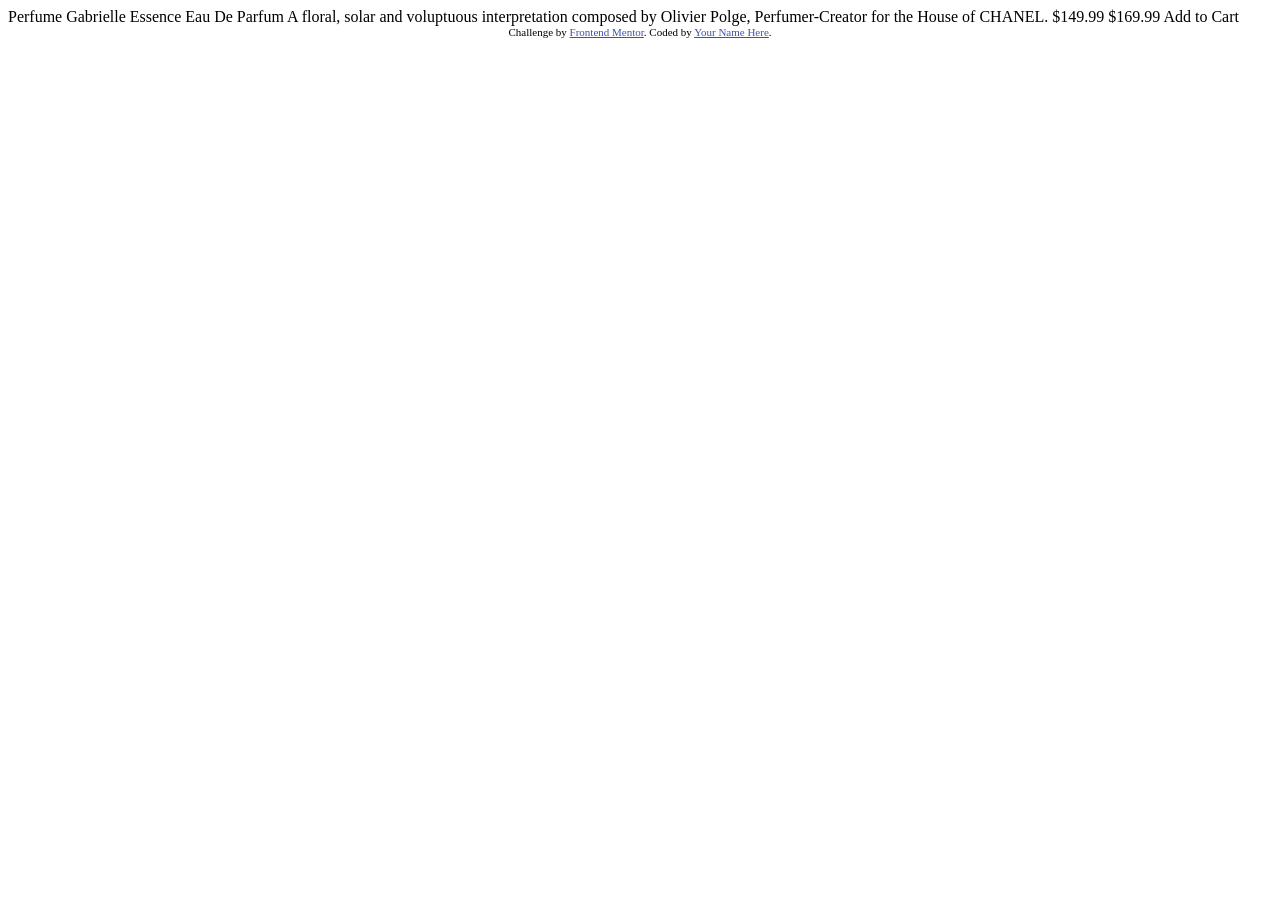
==== product-preview-card-component-main/index.html @ 36876648 "added files for Product preview card component challenge" ====
<!DOCTYPE html>
<html lang="en">
<head>
  <meta charset="UTF-8">
  <meta name="viewport" content="width=device-width, initial-scale=1.0"> <!-- displays site properly based on user's device -->

  <link rel="icon" type="image/png" sizes="32x32" href="./images/favicon-32x32.png">
  
  <title>Frontend Mentor | Product preview card component</title>

  <!-- Feel free to remove these styles or customise in your own stylesheet 👍 -->
  <style>
    .attribution { font-size: 11px; text-align: center; }
    .attribution a { color: hsl(228, 45%, 44%); }
  </style>
</head>
<body>

  Perfume

  Gabrielle Essence Eau De Parfum

  A floral, solar and voluptuous interpretation composed by Olivier Polge, 
  Perfumer-Creator for the House of CHANEL.

  $149.99
  $169.99

  Add to Cart
  
  <div class="attribution">
    Challenge by <a href="https://www.frontendmentor.io?ref=challenge" target="_blank">Frontend Mentor</a>. 
    Coded by <a href="#">Your Name Here</a>.
  </div>
</body>
</html>
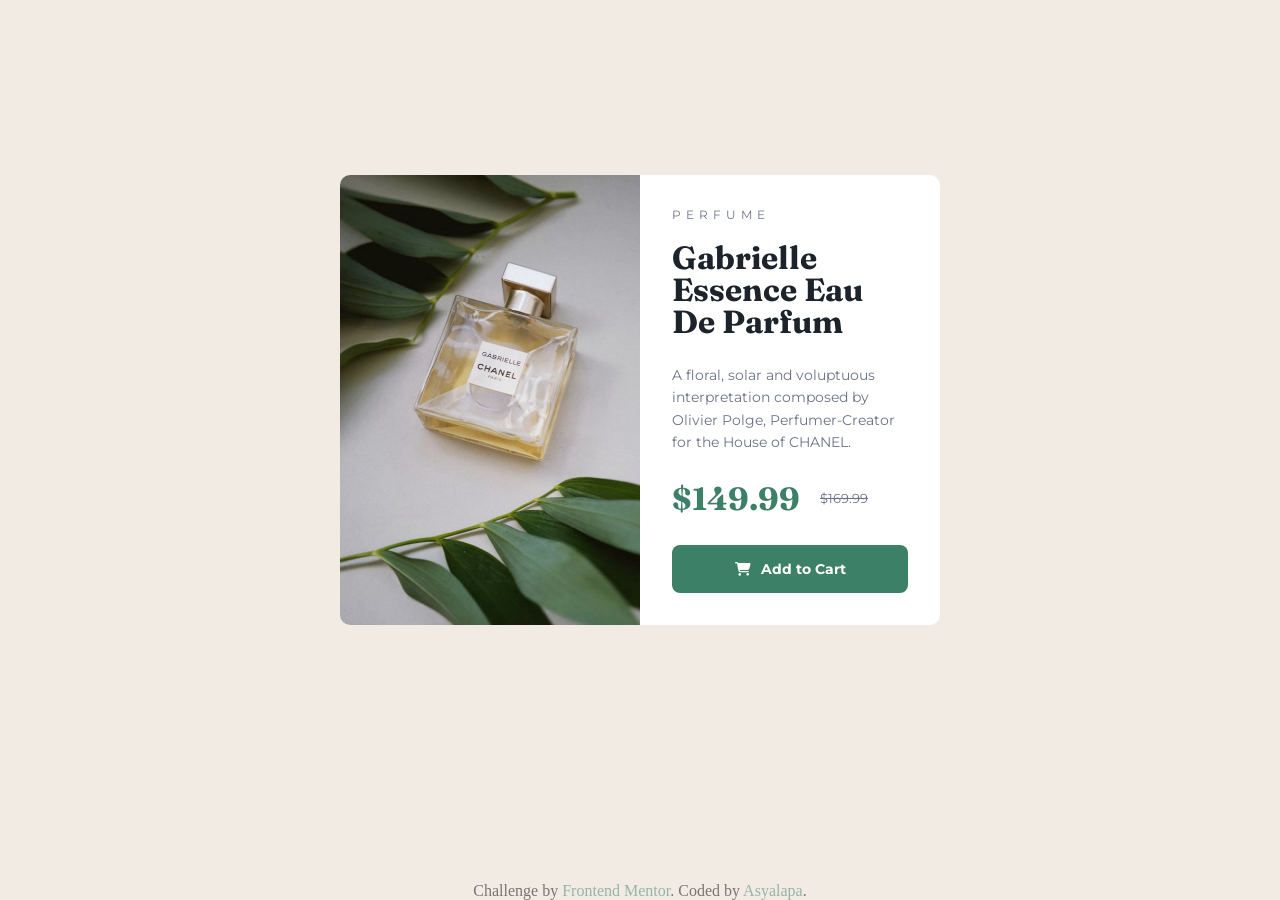
==== commit 640a8e85: "complete product preview card component challenge" ====
--- a/product-preview-card-component-main/index.html
+++ b/product-preview-card-component-main/index.html
@@ -2,35 +2,37 @@
 <html lang="en">
 <head>
   <meta charset="UTF-8">
-  <meta name="viewport" content="width=device-width, initial-scale=1.0"> <!-- displays site properly based on user's device -->
-
+  <meta name="viewport" content="width=device-width, initial-scale=1.0"> 
   <link rel="icon" type="image/png" sizes="32x32" href="./images/favicon-32x32.png">
-  
   <title>Frontend Mentor | Product preview card component</title>
-
-  <!-- Feel free to remove these styles or customise in your own stylesheet 👍 -->
-  <style>
-    .attribution { font-size: 11px; text-align: center; }
-    .attribution a { color: hsl(228, 45%, 44%); }
-  </style>
+  <link rel="preconnect" href="https://fonts.googleapis.com">
+  <link rel="preconnect" href="https://fonts.gstatic.com" crossorigin>
+  <link href="https://fonts.googleapis.com/css2?family=Fraunces:opsz,wght@9..144,700&family=Montserrat:wght@500..700&display=swap" rel="stylesheet">
+  <link rel="stylesheet" href="https://cdnjs.cloudflare.com/ajax/libs/font-awesome/6.4.0/css/all.min.css">
+  <link rel="stylesheet" href="./style.css">
 </head>
 <body>
+  <article class="card">
+    <div class="card-img-box">
+    </div>
+    <div class="card-text">
+      <p class="card-type">Perfume</p>
+      <h1 class="card-title">Gabrielle Essence Eau De Parfum</h1>
+      <p class="card-description">A floral, solar and voluptuous interpretation composed by Olivier Polge, 
+        Perfumer-Creator for the House of CHANEL.</p>
+      <div class="card-price">
+        <h2 class="card-price-value">$149.99</h2>
+        <p class="card-price-discount">$169.99</p>
+      </div>
+      <button class="card-btn">
+        <i class="fa-solid fa-cart-shopping"></i> Add to Cart
+      </button>
+    </div>
+  </article>
 
-  Perfume
-
-  Gabrielle Essence Eau De Parfum
-
-  A floral, solar and voluptuous interpretation composed by Olivier Polge, 
-  Perfumer-Creator for the House of CHANEL.
-
-  $149.99
-  $169.99
-
-  Add to Cart
-  
-  <div class="attribution">
+  <footer class="footer">
     Challenge by <a href="https://www.frontendmentor.io?ref=challenge" target="_blank">Frontend Mentor</a>. 
-    Coded by <a href="#">Your Name Here</a>.
-  </div>
+    Coded by <a href="https://github.com/Asyalapa" target="_blank">Asyalapa</a>.
+  </footer>
 </body>
 </html>
--- a/product-preview-card-component-main/style.css
+++ b/product-preview-card-component-main/style.css
@@ -0,0 +1,184 @@
+:root {
+  /* Fonts */
+  --font-family-primary: 'Montserrat', sans-serif;
+  --font-family-secondary: 'Fraunces', serif;
+
+  /* Colors */
+  --primary-color: hsl(158, 36%, 37%);
+  --active-color: hsl(158, 42%, 18%);
+  --title-color: hsl(212, 21%, 14%);
+  --text-color: hsl(228, 12%, 48%);
+  --bg-color: hsl(30, 38%, 92%);
+  --bg-card-color: hsl(0, 0%, 100%);
+
+  /* Font Sizes */
+  --font-size-xl: calc(32 / 16 * 1rem);
+  --font-size-md: calc(14 / 16 * 1rem);
+  --font-size-ul: calc(13 / 16 * 1rem);
+  --font-size-sm: calc(12 / 16 * 1rem);
+
+  /* Layout */
+  --container-width: calc(600 / 16 * 1rem);
+  --border-radius: calc(10 / 16 * 1rem);
+  --border-radius-btn: calc(8 / 16 * 1rem);
+  
+  /* Screen Sizes */
+  --xs-width: 320px;
+  --mobile-width: 375px;
+  --desktop-width: 1440px;
+}
+
+* {
+  margin: 0;
+  padding: 0;
+  box-sizing: border-box;
+}
+
+html {
+  scroll-behavior: smooth;
+}
+
+body {
+  position: relative;
+  padding: 175px 16px;
+  width: 100%;
+  height: 100vh;
+  display: flex;
+  flex-direction: column;
+  align-items: center;
+  background-color: var(--bg-color);
+}
+
+.card {
+  max-width: var(--container-width);
+  display: flex;
+  flex-wrap: nowrap;
+  background-color: var(--bg-card-color);
+  border-radius: var(--border-radius);
+  font-family: var(--font-family-primary);
+}
+.card-img-box {
+  max-width: 50%;
+  flex: 1 1 50%;
+  background-image: url(./images/image-product-desktop.jpg);
+  border-radius: var(--border-radius) 0 0 var(--border-radius);
+  background-size: cover;
+}
+.card-text {
+  flex: 1 1 50%;
+  display: flex;
+  flex-direction: column;
+  gap: 20px;
+  padding: 32px;
+}
+.card-type {
+  color: var(--text-color);
+  font-size: var(--font-size-sm);
+  text-transform: uppercase;
+  letter-spacing: 5px;
+}
+.card-title {
+  font-family: var(--font-family-secondary);
+  font-size: var(--font-size-xl);
+  font-weight: 700;
+  color: var(--title-color);
+  line-height: 1;
+  margin-bottom: 6px;
+}
+.card-description {
+  font-size: var(--font-size-md);
+  line-height: 1.6;
+  color: var(--text-color);
+  margin-bottom: 5px;
+}
+.card-price {
+  display: flex;
+  align-items: center;
+  gap: 20px;
+  margin-bottom: 7px;
+}
+.card-price-value {
+  font-family: var(--font-family-secondary);
+  font-size: var(--font-size-xl);
+  color: var(--primary-color);
+}
+.card-price-discount {
+  font-size: var(--font-size-ul);
+  text-decoration: line-through;
+  color: var(--text-color);
+}
+.fa-shopping-cart {
+  font-family: "Font Awesome 5 Free";
+  font-weight: 700;
+}
+.card-btn {
+  display: flex;
+  align-items: center;
+  justify-content: center;
+  gap: 10px;
+  font-family: var(--font-family-primary);
+  padding: 15px;
+  font-size: 14px;
+  font-weight: 700;
+  outline: none;
+  border: none;
+  border-radius: var(--border-radius-btn);
+  background-color: var(--primary-color);
+  color: var(--bg-card-color);
+  cursor: pointer;
+  transition: background-color 0.3s ease-in-out;
+}
+@media (hover) {
+  .card-btn:hover {
+    background-color: var(--active-color);
+  }
+}
+
+.footer { 
+  position: absolute;
+  bottom: 0;
+  font-size: var(--font-size-secondary); 
+  text-align: center; 
+  opacity: 0.5;
+}
+.footer a { 
+  color: var(--primary-color); 
+  text-decoration: none;
+  cursor: pointer;
+}
+@media (hover) {
+  .footer a:hover { 
+    color: var(--active-color); 
+  }
+}
+
+@media (max-width: 768px) {
+  body {
+    padding-top: 28px;
+  }
+  .card {
+    max-width: 100%;
+    display: flex;
+    flex-direction: column;
+  }
+  .card-img-box {
+    flex: auto;
+    max-width: 100%;
+    height: 240px;
+    background-image: url(./images/image-product-mobile.jpg);
+    border-radius: var(--border-radius) var(--border-radius) 0 0;
+  }
+  .card-text {
+    gap: 14px;
+    padding: 24px;
+  }
+  .card-title {
+    margin-bottom: 0;
+  }
+  .card-description {
+    margin-bottom: 10px;
+  }
+  .card-price {
+    margin-bottom: 0;
+  }
+}
